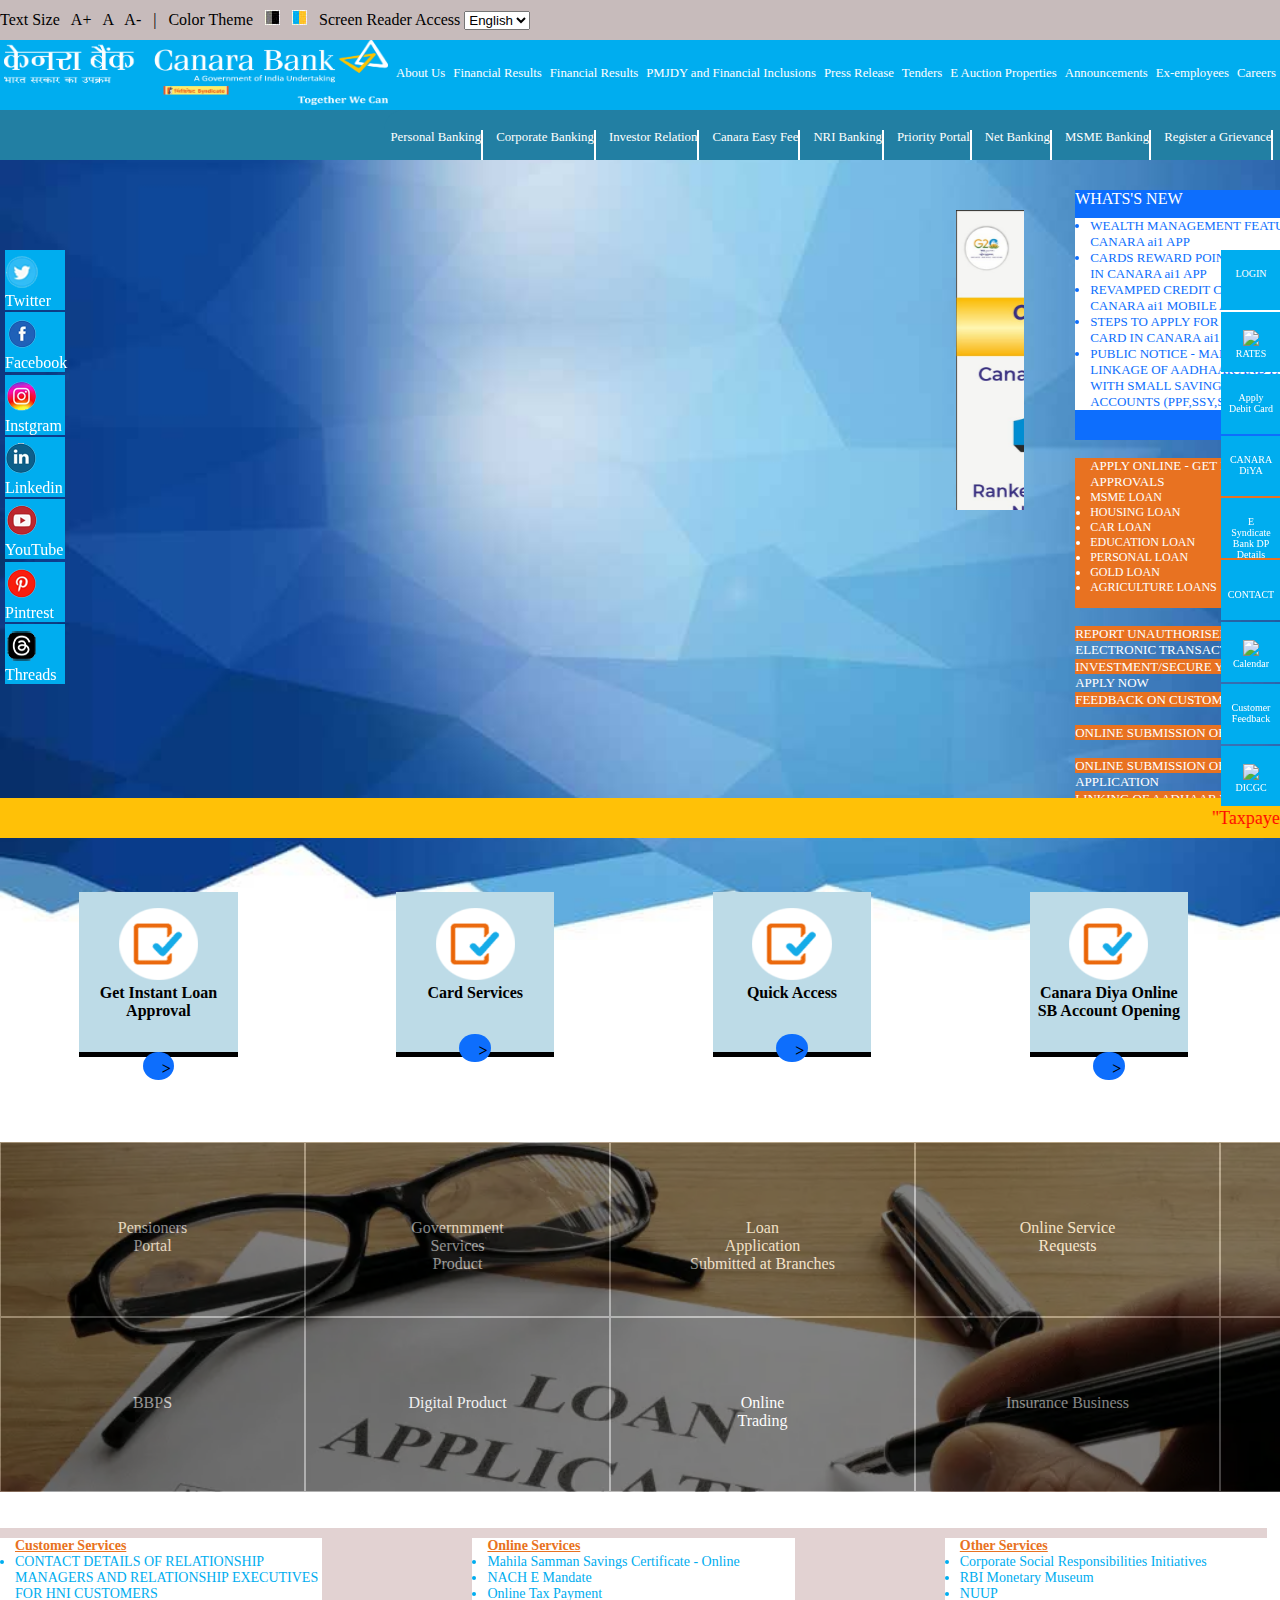
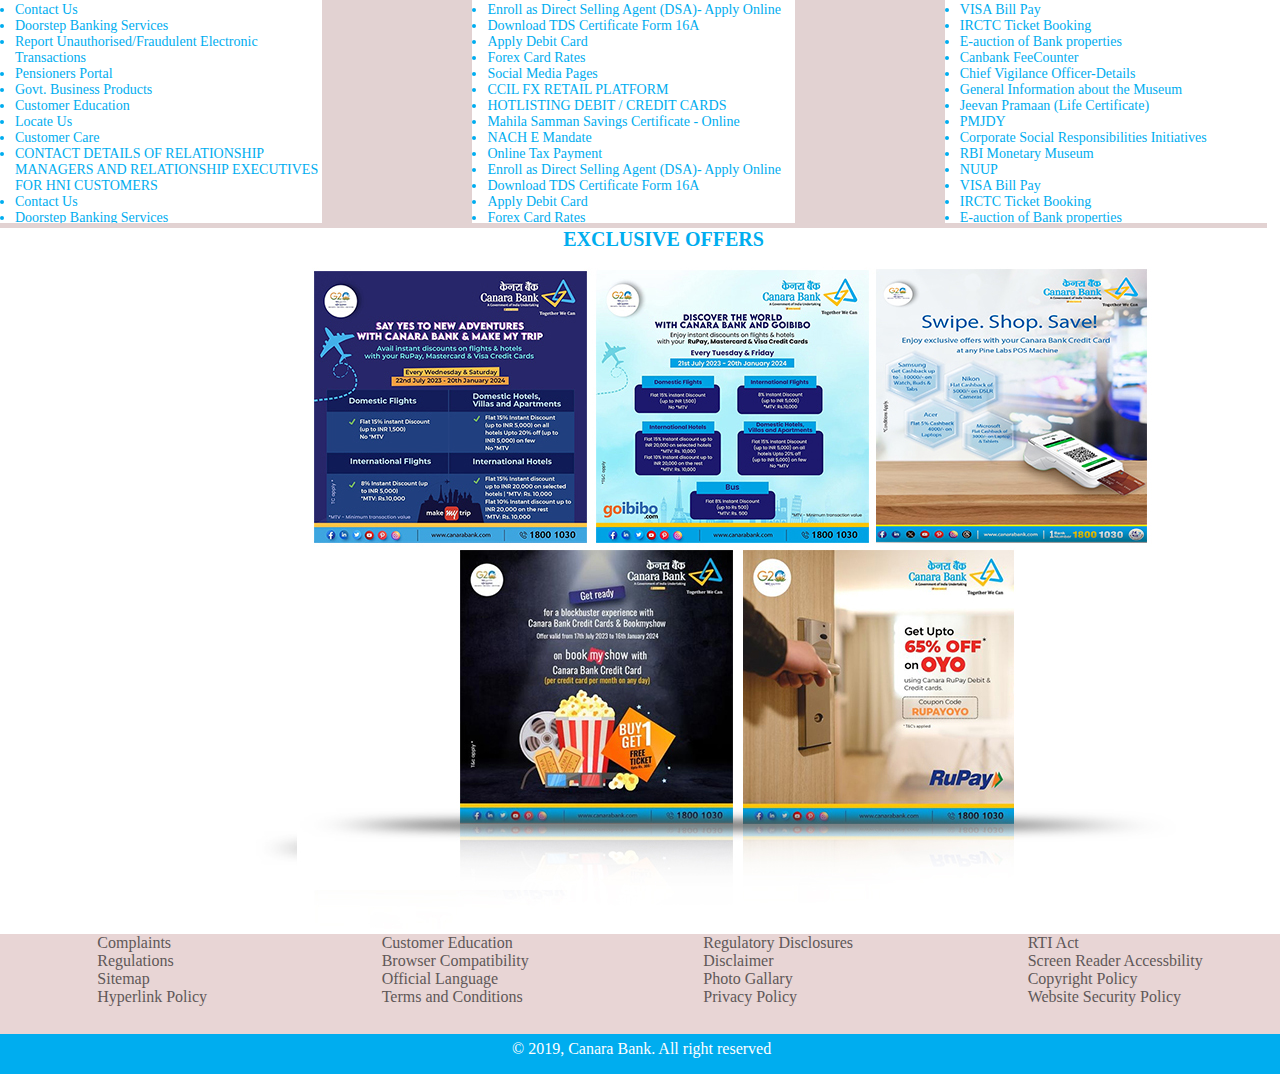
==== Html/Home.html @ 244f0a2d "done" ====
<!DOCTYPE html>
<html lang="en">
<head>
    <meta charset="UTF-8">
    <meta http-equiv="X-UA-Compatible" content="IE=edge">
    <meta name="viewport" content="width=device-width, initial-scale=1.0">
    <title>Personal Banking | Savings Accounts | Loan | Canara Bank</title>
    <link rel="stylesheet" href="../Css/home.css">
    <link rel="stylesheet" href="https://cdnjs.cloudflare.com/ajax/libs/font-awesome/6.4.2/css/all.min.css" 
    integrity="sha512-z3gLpd7yknf1YoNbCzqRKc4qyor8gaKU1qmn+CShxbuBusANI9QpRohGBreCFkKxLhei6S9CQXFEbbKuqLg0DA==" crossorigin="anonymous" referrerpolicy="no-referrer" />
</head>
<body>

    <div id="a">
        <div id="b"> Text Size &nbsp; A+ &nbsp; A &nbsp; A- &nbsp; | &nbsp; Color Theme &nbsp; 
            <img src="../Icons/color-1.jpg" alt="color-1"> &nbsp; 
            <img src="../Icons/color-2.jpg" alt="color-2"> &nbsp; Screen Reader Access 
            <select value="lang">
                <option name="eng" id="eng">English</option>
            <option name="hindi" id="hindi">हिंदी</option>
        </select>
    </div>

        <header>
            <img src="../Icons/Logo-new-white.png" alt="logo" height="65%" width="30%">
            <a href="">About Us</a>
            <a href="">Financial Results</a>
            <a href="">Financial Results</a>
            <a href="">PMJDY and Financial Inclusions</a>
            <a href="">Press Release</a>
            <a href="">Tenders</a>
            <a href="">E Auction Properties</a>
            <a href="">Announcements</a>
            <a href="">Ex-employees</a>
            <a href="">Careers</a>
        </header>

        <div id="header21">
        <div id="header2">
            <a href="">Personal Banking </a>
            <a href="">Corporate Banking</a>
            <a href="">Investor Relation </a>
            <a href="">Canara Easy Fee</a>
            <a href="">NRI Banking</a>
            <a href="">Priority Portal</a>
            <a href="">Net Banking</a>
            <a href="">MSME Banking</a>
            <a href="">Register a Grievance</a>
        </div>
        </div>

        <div id="header3">
            <marquee behavior="" direction="left" style="height: 300px; width: 80%">
                <img src="../Image/IOB62731No-One-Creative-(3)-1407202302.jpeg" width="400px" height="400px" alt="Natural" />
                <img src="../Image/Social20-20Card-0808202321.jpeg" width="400px" height="400px" alt="Natural" />
                <img src="../Image/banner-21092023.jpeg" width="400px" height="400px" alt="Natural" />
                <img src="../Image/banner11-08092023.jpeg" width="400px" height="400px" alt="Natural" />
                <img src="../Image/Banner2-2809202332.jpeg" width="400px" height="400px" alt="Natural" />
                </marquee>
            </div>

        <div id="whatsnew">
            <p>WHATS'S NEW</p>
            <div>
                <ul>
                    <li>WEALTH MANAGEMENT FEATURE IN CANARA ai1 APP</li>
                    <li>CARDS REWARD POINT REDEMPTION IN CANARA ai1 APP</li>
                    <li>REVAMPED CREDIT CARD MODULE IN CANARA ai1 MOBILE APP</li>
                    <li>STEPS TO APPLY FOR VIRTUAL DEBIT CARD IN CANARA ai1 MOBILE APP</li>
                    <li>PUBLIC NOTICE - MANDATORY LINKAGE OF AADHAAR AND PAN WITH SMALL SAVINGS SCHEME ACCOUNTS (PPF,SSY,SCSS,KVP etc.)</li>
                </ul>
            </div>
        </div>

        <br>
        
        <div id="whatsnew-2">
            <p>APPLY ONLINE - GET INSTANT LOAN APPROVALS</p>
                <ul>
                    <li>MSME LOAN</li>
                    <li>HOUSING LOAN</li>
                    <li>CAR LOAN</li>
                    <li>EDUCATION LOAN</li>
                    <li>PERSONAL LOAN</li>
                    <li>GOLD LOAN</li>
                    <li>AGRICULTURE LOANS</li>
                </ul>
        </div>
        </div>

        <br>
        <div class="whatsnew-3">REPORT UNAUTHORISED/FRAUDULENT ELECTRONIC TRANSACTIONS</div>
        <br>
        <div class="whatsnew-3">INVESTMENT/SECURE YOUR FUTURE-APPLY NOW</div>
        <br>
        <div class="whatsnew-3">FEEDBACK ON CUSTOMER SERVICE</div>
        <br>
        <div class="whatsnew-3">ONLINE SUBMISSION OF DEATH CLAIMS</div>
        <br>
        <div class="whatsnew-3">ONLINE SUBMISSION OF 15G/15H APPLICATION</div>
        <br>
        <div class="whatsnew-3">LINKING OF AADHAAR WITH PAN</div>
        <br>


        <div id="left-sidebar">
            <div id="Twitter">
                <div><img src="../Icons/twitter.png" alt="Twitter-icon"></div>
                <div>Twitter</div>
            </div>

            <div id="Facebook">
                <div><img src="../Icons/facebook.png"></div>
                <div>Facebook</div>
            </div>

            <div id="Instgram">
                <div><img src="../Icons/insta.png"></div>
                <div>Instgram</div>
            </div>

            <div id="Linkedin">
                <div><img src="../Icons/linkedin.png"></div>
                <div>Linkedin</div>
            </div>

            <div id="YouTube">
                <div><img src="../Icons/youtube.png"></div>
                <div>YouTube</div>
            </div>

            <div id="Pintrest">
                <div><img src="../Icons/pinterest.png"></div>
                <div>Pintrest</div>
            </div>

            <div id="Threads">
                <div><img src="../Icons/Threads.png"></div>
                <div>Threads</div>
            </div>
        </div>

        <div id="right-sidebar">

            <a href="../Html/Login.html">
            <div id="LOGIN">
                <div><i class="fa-solid fa-key fa-2xl"></i></div>
                <div>LOGIN</div>
            </div>
            </a>

           <a href="">
            <div id="RATES">
                <div><img src="M:\Work\Qspiders\Web Technologies\Assignment\Canara-Bank\Icons\rupee-icon.png"></div>
                <div>RATES</div>
            </div>
           </a>

            <a href="">
                <div id="Apply">
                    <div>Apply</div>
                    <div>Debit Card</div>
                </div>
            </a>

            <a href="">
                <div id="CANARA">
                    <div>CANARA</div>
                    <div>DiYA</div>
                </div>
            </a>

            <a href="">
                <div id="E">
                    <div>E</div>
                    <div>Syndicate Bank DP Details</div>
                </div>
            </a>

            <a href="">
                <div id="CONTACT">
                    <div><img src=></div>
                    <div>CONTACT</div>
                </div>
            </a>

           <a href="">
            <div id="Calendar">
                <div><img src="M:\Work\Qspiders\Web Technologies\Assignment\Canara-Bank\Icons\calendar-icon.png"></div>
                <div>Calendar</div>
            </div>
           </a>

            <a href="">
                <div id="Feedback">
                    <div>Customer</div>
                    <div>Feedback</div>
                </div>
            </a>

           <a href="">
            <div id="DICGC">
                <div><img src="M:\Work\Qspiders\Web Technologies\Assignment\Canara-Bank\Icons\DICGC.png"></div>
                <div>DICGC</div>
            </div>
           </a>

        </div>

    </div>

    <marquee id="mar2" behavior="" direction="left">
        <a href="">"Taxpayers paying ADVANCE TAX payment through NEFT/RTGS/Over the Bank Counter(OTC) mode are required to generate Mandate/Challan form using E-pay tax facility on e-Filing portal of the Income-tax Department."</a>
        <a href=""> &nbsp; "e- Voting"</a>
        <a href=""> &nbsp;"NCMC"</a>
        <a href=""> &nbsp; "RUPAY CREDIT CARD LINKING IN AI1 APP"</a>
        <a href=""> &nbsp;Positive Pay System (PPS) for safer Cheque Payments</a>
    </marquee>
    
    <div id="quick">
        <a href="" target="_blank"><div><img src="../Icons/icon-1.png" alt="icon-1" height="50%" width="50%"><br>Get Instant Loan Approval <div>></div></div></a>
       <a href="../Html/dcrpl.html"><div><img src="../Icons/icon-1.png" alt="icon-1" height="50%" width="50%"><br>Card Services <div>></div></div></a>
        <a href="" target="_blank"><div><img src="../Icons/icon-1.png" alt="icon-1" height="50%" width="50%"><br>Quick Access <div>></div></div></a>
        <a href="" target="_blank"><div><img src="../Icons/icon-1.png" alt="icon-1" height="50%" width="50%"><br>Canara Diya Online SB Account Opening <div>></div></div></a>
        


    </div>

    <div id="homeproduct">
        <a href="" target="_blank"><div><span>Pensioners <br> Portal</span></div></a>
        <a href="../Html/gov.html" target="_blank"><div><span>Governmment <br> Services <br> Product</span></div></a>
        <a href="" target="_blank"><div><span> Loan <br> Application <br>Submitted at Branches</span></div></a>
        <a href="../Html/instantsbreg.html" target="_blank"><div><span>Online Service <br>Requests</span></div></a>
        <a href="" target="_blank"><div><span>Information <br> Security Awareness</span></div></a>
        <a href="" target="_blank"><div><span>BBPS</span></div></a>
        <a href="" target="_blank"><div><span>Digital Product</span></div></a>
        <a href="" target="_blank"><div><span>Online <br>Trading</span></div></a>
        <a href="../Html/insurance.html" target="_blank"><div><span>Insurance Business</span></div></a>
        <a href="" target="_blank"><div><span>Online Personal</span></div></a>
    </div>
    <br>
    <br>

    <div id="services">
        <div class="services"><p style="color: #e87221; font-weight: bolder;"><u>Customer Services</u><p>
            <div>
                <ul>
                    <li>CONTACT DETAILS OF RELATIONSHIP MANAGERS AND RELATIONSHIP EXECUTIVES FOR HNI CUSTOMERS</li>
                    <li>Contact Us</li>
                    <li>Doorstep Banking Services</li>
                    <li>Report Unauthorised/Fraudulent Electronic Transactions</li>
                    <li>Pensioners Portal</li>
                    <li>Govt. Business Products</li>
                    <li>Customer Education</li>
                    <li>Locate Us</li>
                    <li>Customer Care</li>
                    <li>CONTACT DETAILS OF RELATIONSHIP MANAGERS AND RELATIONSHIP EXECUTIVES FOR HNI CUSTOMERS</li>
                    <li>Contact Us</li>
                    <li>Doorstep Banking Services</li>
                    <li>Report Unauthorised/Fraudulent Electronic Transactions</li>
                    <li>Pensioners Portal</li>
                    <li>Govt. Business Products</li>
                    <li>Customer Education</li>
                    <li>Locate Us</li>
                    <li>Customer Care</li>
                </ul>
            </div>
        </div>
        <div class="services"><p style="color: #e87221; font-weight: bolder;"><u>Online Services</u><p>
            <div>
                <ul>
                    <li>Mahila Samman Savings Certificate - Online</li>
                    <li>NACH E Mandate</li>
                    <li>Online Tax Payment</li>
                    <li>Enroll as Direct Selling Agent (DSA)- Apply Online</li>
                    <li>Download TDS Certificate Form 16A</li>
                    <li>Apply Debit Card</li>
                    <li>Forex Card Rates</li>
                    <li>Social Media Pages</li>
                    <li>CCIL FX RETAIL PLATFORM</li>
                    <li>HOTLISTING DEBIT / CREDIT CARDS</li>
                    <li>Mahila Samman Savings Certificate - Online</li>
                    <li>NACH E Mandate</li>
                    <li>Online Tax Payment</li>
                    <li>Enroll as Direct Selling Agent (DSA)- Apply Online</li>
                    <li>Download TDS Certificate Form 16A</li>
                    <li>Apply Debit Card</li>
                    <li>Forex Card Rates</li>
                    <li>Social Media Pages</li>
                    <li>CCIL FX RETAIL PLATFORM</li>
                    <li>HOTLISTING DEBIT / CREDIT CARDS</li>

                </ul>
            </div>
        </div>
        <div class="services"><p style="color: #e87221; font-weight: bolder;"><u>Other Services</u><p>
            <div>
                <ul>
                   <li>Corporate Social Responsibilities Initiatives</li>
                    <li>RBI Monetary Museum</li>
                    <li>NUUP</li>
                    <li>VISA Bill Pay
                    <li>IRCTC Ticket Booking</li>
                    <li>E-auction of Bank properties</li>
                    <li>Canbank FeeCounter</li>
                    <li>Chief Vigilance Officer-Details</li>
                    <li>General Information about the Museum</li>
                    <li>Jeevan Pramaan (Life Certificate)</li>
                    <li>PMJDY</li>
                    <li>Corporate Social Responsibilities Initiatives</li>
                    <li>RBI Monetary Museum</li>
                    <li>NUUP</li>
                    <li>VISA Bill Pay
                    <li>IRCTC Ticket Booking</li>
                    <li>E-auction of Bank properties</li>
                    <li>Canbank FeeCounter</li>
                    <li>Chief Vigilance Officer-Details</li>
                    <li>General Information about the Museum</li>
                    <li>Jeevan Pramaan (Life Certificate)</li>
                    <li>PMJDY</li>

                </ul>
            </div>
        </div>
    </div>

    <div id="offers">
        <span style="font-size: 20px; color: #00adef;">EXCLUSIVE OFFERS<span>
        <br>
        <img src="../Icons/EXCLUSIVE OFFERS/Banner11-05072023.jpg" alt="offer-1">
    </div>

    <div id="last2">

        <div id="col1">
            <a href="../Html/complaints.html" target="_blank" >Complaints</a>
            <br>
            <a href="" target="_blank" >Regulations</a>
            <br>
            <a href="" target="_blank" >Sitemap</a>
             <br>
            <a href="" target="_blank" >Hyperlink Policy</a>
        </div>
        <div id="col2">
            <a href="" target="_blank" >Customer Education</a>
             <br>
            <a href="../Html/bompatibility.html" target="_blank" >Browser Compatibility</a>
            <br>
            <a href="" target="_blank" >Official Language</a>
             <br>
            <a href="" target="_blank" >Terms and Conditions</a>
        </div>
        <div id="col3">
            <a href="../Html/regulatory.html" target="_blank" >Regulatory Disclosures</a>
             <br>
            <a href="../Html/disclaimer.html" target="_blank" >Disclaimer</a>
            <br>
            <a href="" target="_blank" >Photo Gallary</a>
             <br>
            <a href="" target="_blank" >Privacy Policy</a>
        </div>
        <div id="col3">
            <a href="" target="_blank" >RTI Act</a>
             <br>
            <a href="" target="_blank" >Screen Reader Accessbility</a>
            <br>
            <a href="" target="_blank" >Copyright Policy</a>
             <br>
            <a href="" target="_blank" >Website Security Policy</a>
        </div>
    </div>
   
    <footer>
        <div id="last1">&#169 2019, Canara Bank. All right reserved</div>
    </footer>
    
</body>
</html>
---- Css/home.css ----
*{
    box-sizing: border-box;
    margin: 0;
    padding: 0;
}
body{
    position: relative;
}
#b{
    height: 40px;
    width: 100%;
    background-color: rgb(199, 187, 187);
    padding-top: 10px;
    
}
header{
    height: 100px;
    width: 100%;
    background-color: #00adef;
    display: flex;
    justify-content: space-around;
    >a{
        color: white;
        margin-top: 2%;
        font-size: 80%;
    }
    >a:hover{
        color: rgb(221, 221, 30);
    }
}

#header21{
    position: absolute;
    height: 50px;
    width: 100%;
    background-color: #227fa3;
    top: 110px;
}

#header2{
    height: 50px;
    width: 70%;
    background-color: #227fa3;
    display: flex;
    justify-content: space-around;
    margin-left: 30%;
    border-top-left-radius: 20px;
    
    >a{
        color: white;
        margin-top: 20px;
        font-size: 80%;
        border-right: 2px solid white;
    }
    >a:hover{
        color: rgb(221, 221, 30);
    }
}

#header3{
    height: 800px;
    width: 100%;
    background-image: url(../Image/CBQ_Main_Bg.jpeg);
    background-size: cover;
    >marquee{
        margin: 70px auto;
    }
}
#whatsnew{
    height: 250px;
    width: 250px;
    background-color: #0d6efd;
    overflow: scroll;
    margin-left: 84%;
    margin-top: -750px;
    >div{
        margin-top: 10px;
        background-color: white;
        font-size: 13px;
        color: #0d6efd;
        padding-left: 15px;
    }

    >p{
        color: white;
    }

}

#whatsnew-2{
    height: 150px;
    width: 250px;
    margin-left: 84%;
    background-color: #e87221;
    color: white;
    font-size: 13px;
    padding-left: 15px;
    >ul{
        font-size: 12px;
    }

}
.whatsnew-3{
    height: 15px;
    width: 250px;
    margin-left: 84%;
    background-color: #e87221;
    color: white;
    font-size: 13px;
}

#left-sidebar{
    position: fixed;
    top: 150px;
    height: 434px;
    width: 60px;
    display: grid;
    grid-template-columns: 60px;
    grid-template-rows: 60px 60px 60px 60px 60px 60px 60px ;
    align-content: space-around;
    margin: 100px 0px;
    padding-left: 10px;
    row-gap: 2px;
    color: white;
    justify-content: center;
    opacity: 1;
    >div{
        background-color: #00adef;
        padding-top: 5px;
    }

    >div:hover{
        background-color: #ffc160;
    }


}
#right-sidebar{
    position: fixed;
    top: 250px;    
    height: 568px;
    width: 60px;
    color: white;
    display: grid;
    grid-template-columns: 60px;
    grid-template-rows: 60px 60px 60px 60px 60px 60px 60px 60px 60px ;
    padding-left: 10px;
    font-size: 10px;
    margin-left: 95%;
    row-gap: 2px;
    justify-content: center;
    text-align: center;
    opacity: 1;
    >a{
        color: white;
        text-decoration: none;
        
            background-color: #00adef;
            padding-top: 17.5px;
    }
    >a:hover{
        background-color: #ffc160;
    }
   

}

#mar2{
    margin-top: -200px;
    height: 40px;
    width: 100%;
    background-color: #ffc107;
    font-size: 18px;
    padding-top: 10px;
    >a{
        color: red;
    }
}

#quick{
    height: 300px;
    width: 99%;
    display: grid;
    grid-template-columns: 25% 25% 25% 25%;
    justify-content: space-around;
  >a{
    text-decoration: none;
    color: black;
    >div{
        height: 50%;
        width: 50%;
        background-color: #bddbe7;
        margin: 50px auto;
        border-bottom: 5px solid black;
        text-align: center;
        padding-top: 5%;
        font-weight: bolder;

        >div{
            height: 20%;
            width: 20%;
            border-radius: 100%;
            background-color: #0d6efd;
            margin: 20% auto;
            display: grid;
            padding-left: 10%;
            padding-top: 5%;
            font-weight: bolder;
        }
        >div:hover{
            background-color: #ffc107;;
        }
    }
    >div:hover{
        background-color: #00adef;;
    }
  }
}

#homeproduct{
    height: 350px;
    background-image: url(../Image/loan_application-1.PNG);
    background-size: cover;
    display: grid;
    grid-template-columns: 305px 305px 305px 305px 305px;
    grid-template-rows: 175px 175px;
    

   >a{
    >div{
        height: 175px;
        width: 305px;
        background-color: black;
        border: 1px solid gray;
        opacity: 0.5;
        color: white;
        text-align: center;
        padding-top: 25%;
    }
    >div:hover{
        background-color: #0d6efd;
        opacity: 1;
    }
   }
}

#services{
    height: 300px;
    width: 99%;
    display: flex;
    justify-content: space-evenly;
    background-color:rgb(226, 210, 210);
    column-gap: 150px;
    >div{
        height: 95%;
        width: 55%;
        margin-top: 10px;
        overflow: scroll;
        background-color: white;
        font-size: 14px;
        color: #00adef;
        padding-left: 15px;

       
    }
    >ul{
        color: #00adef;
    }
    
}

#offers{
    margin-left: 20%;
    >span{
        margin-left: 30%;
        font-weight: 900;
        font-size: 20px;
    }
   
}

#last1{
    height: 40px;
    width: 100%;
    background-color: #00adef;
    color: white;

    padding-left: 40%;
    padding-top: 0.50%;
}
#last2{
    height: 100px;
    width: 100%;
    background-color: rgb(232, 213, 213);
    display: flex;
    justify-content: space-around;
    >div{
        margin-left: 20px;
    }
}
a{
    color: rgb(95, 88, 88);
    text-decoration: none;
}
a:hover{
    color: blue;
    text-decoration: underline;
}
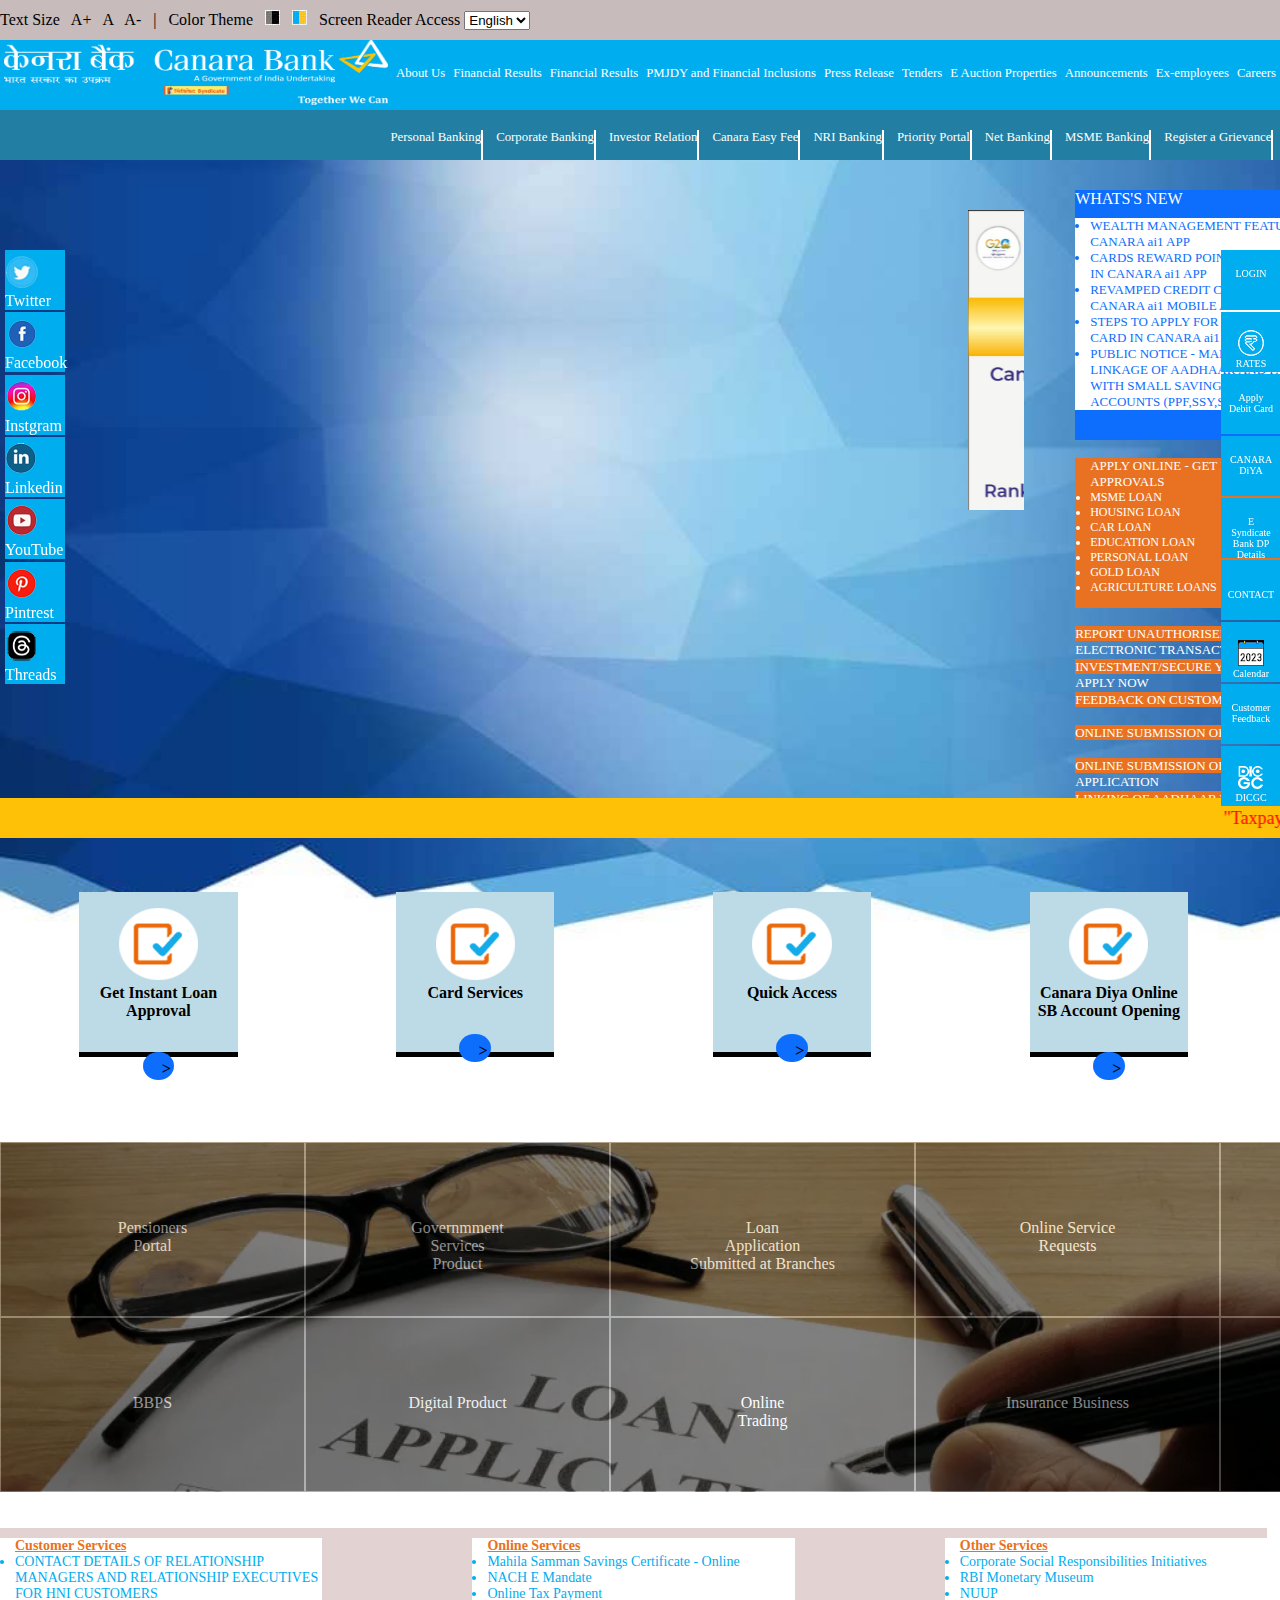
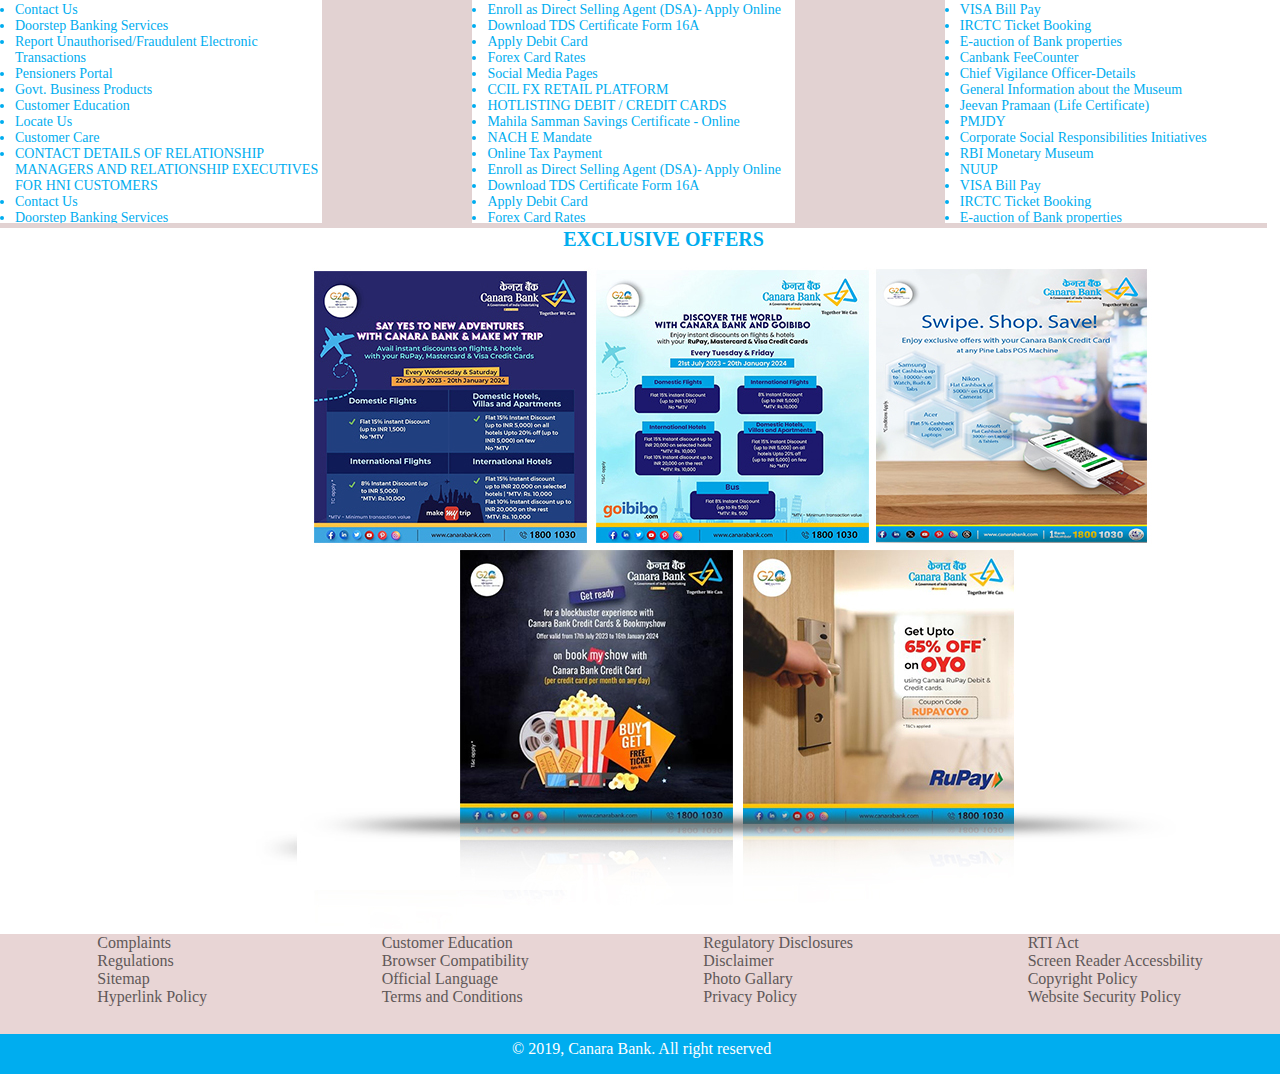
==== commit 701e3d50: "Update Home.html" ====
--- a/Html/Home.html
+++ b/Html/Home.html
@@ -151,7 +151,7 @@
 
            <a href="">
             <div id="RATES">
-                <div><img src="M:\Work\Qspiders\Web Technologies\Assignment\Canara-Bank\Icons\rupee-icon.png"></div>
+                <div><img src="../Icons/rupee-icon.png"></div>
                 <div>RATES</div>
             </div>
            </a>
@@ -186,7 +186,7 @@
 
            <a href="">
             <div id="Calendar">
-                <div><img src="M:\Work\Qspiders\Web Technologies\Assignment\Canara-Bank\Icons\calendar-icon.png"></div>
+                <div><img src="../Icons/calendar-icon.png"></div>
                 <div>Calendar</div>
             </div>
            </a>
@@ -200,7 +200,7 @@
 
            <a href="">
             <div id="DICGC">
-                <div><img src="M:\Work\Qspiders\Web Technologies\Assignment\Canara-Bank\Icons\DICGC.png"></div>
+                <div><img src="../Icons/DICGC.png"></div>
                 <div>DICGC</div>
             </div>
            </a>
